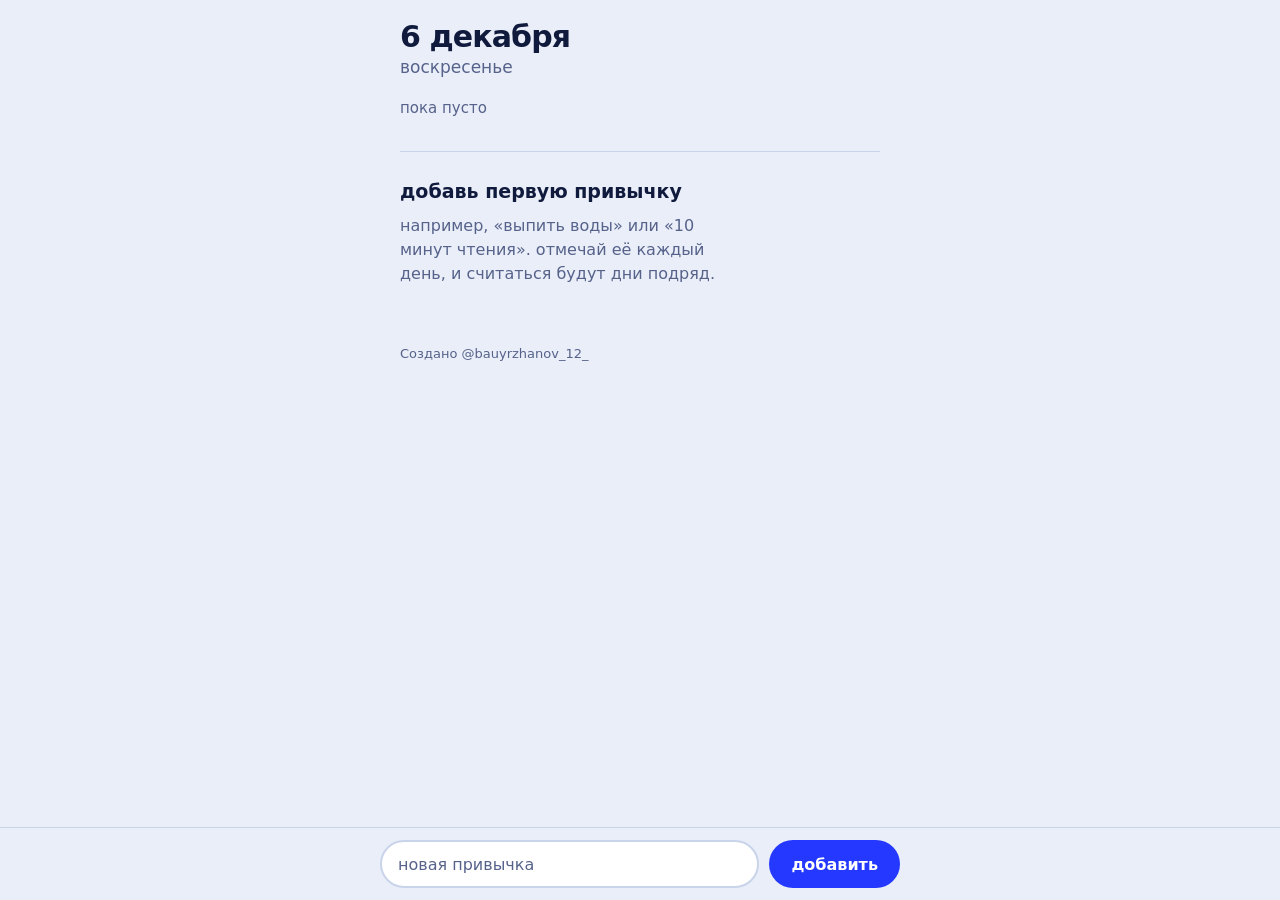
==== habits/index.html @ c510c6d0 "главная страница-хаб, привычки переехали в habits/, новые шрифты (unbounded, onest, literata) Co-Aut" ====
<!doctype html>
<html lang="ru">
<head>
  <meta charset="utf-8">
  <meta name="viewport" content="width=device-width, initial-scale=1, viewport-fit=cover">
  <title>Привычки</title>

  <!-- pwa: манифест и цвет строки состояния -->
  <link rel="manifest" href="manifest.json">
  <meta name="theme-color" content="#e9eef8">

  <!-- pwa для ios (safari) -->
  <meta name="apple-mobile-web-app-capable" content="yes">
  <meta name="mobile-web-app-capable" content="yes">
  <meta name="apple-mobile-web-app-status-bar-style" content="default">
  <meta name="apple-mobile-web-app-title" content="Привычки">
  <link rel="apple-touch-icon" href="icons/apple-touch-icon.png">

  <style>
    @font-face { font-family: "Unbounded"; font-weight: 200 900; font-display: swap; src: url("../fonts/unbounded-cyrillic.woff2") format("woff2"); unicode-range: U+0301,U+0400-045F,U+0490-0491,U+04B0-04B1,U+2116; }
    @font-face { font-family: "Unbounded"; font-weight: 200 900; font-display: swap; src: url("../fonts/unbounded-latin.woff2") format("woff2"); unicode-range: U+0000-00FF,U+0131,U+0152-0153,U+02BB-02BC,U+02C6,U+02DA,U+02DC,U+2000-206F,U+20AC,U+2122,U+2212; }
    @font-face { font-family: "Onest"; font-weight: 100 900; font-display: swap; src: url("../fonts/onest-cyrillic.woff2") format("woff2"); unicode-range: U+0301,U+0400-045F,U+0490-0491,U+04B0-04B1,U+2116; }
    @font-face { font-family: "Onest"; font-weight: 100 900; font-display: swap; src: url("../fonts/onest-latin.woff2") format("woff2"); unicode-range: U+0000-00FF,U+0131,U+0152-0153,U+02BB-02BC,U+02C6,U+02DA,U+02DC,U+2000-206F,U+20AC,U+2122,U+2212; }

    :root {
      --bg: #e9eef8;
      --ink: #101a3d;
      --muted: #56628a;
      --line: #c9d3ea;
      --stamp: #2438ff;
      --sun: #ffc933;
      --font: "Onest", system-ui, sans-serif;
      --display: "Unbounded", "Onest", system-ui, sans-serif;
    }

    * { box-sizing: border-box; -webkit-tap-highlight-color: transparent; }

    html, body { margin: 0; background: var(--bg); color: var(--ink); font-family: var(--font); }
    body { min-height: 100dvh; -webkit-text-size-adjust: 100%; }

    button, input { font: inherit; color: inherit; }
    button { cursor: pointer; }

    :focus-visible { outline: 3px solid var(--stamp); outline-offset: 3px; }

    .app {
      max-width: 520px;
      margin: 0 auto;
      padding: calc(env(safe-area-inset-top) + 20px) 20px calc(env(safe-area-inset-bottom) + 112px);
    }

    /* шапка */
    .top { display: flex; align-items: flex-start; justify-content: space-between; gap: 16px; }
    .date { margin: 0; font-family: var(--display); font-size: 30px; line-height: 1.1; font-weight: 700; letter-spacing: -0.03em; }
    .weekday { margin: 4px 0 0; font-size: 17px; color: var(--muted); }
    .edit {
      min-height: 44px; padding: 0 4px; background: none; border: 0;
      font-size: 17px; font-weight: 600; color: var(--stamp);
    }
    .edit[hidden] { display: none; }

    /* прогресс: по сегменту на каждую привычку */
    .progress { margin: 22px 0 8px; font-size: 15px; color: var(--muted); }
    .bar { display: flex; gap: 4px; height: 8px; }
    .seg { flex: 1; border-radius: 4px; background: var(--line); }
    .seg.on { background: var(--stamp); }

    /* привычки: строки, разделённые линиями */
    .list { list-style: none; margin: 18px 0 0; padding: 0; }
    .habit { padding: 22px 0 20px; border-top: 1px solid var(--line); }

    .habit-head { display: flex; align-items: flex-end; justify-content: space-between; gap: 16px; }
    .habit-name { margin: 0; font-family: var(--display); font-size: 17px; line-height: 1.2; font-weight: 700; overflow-wrap: anywhere; }

    .streak { margin: 0; flex: none; text-align: right; line-height: 1; }
    .streak-n { display: block; font-family: var(--display); font-size: 28px; font-weight: 700; letter-spacing: -0.02em; color: var(--stamp); }
    .streak-l { display: block; margin-top: 4px; font-size: 12px; color: var(--muted); }
    .streak.zero .streak-n { color: var(--line); }

    /* неделя */
    .week { display: grid; grid-template-columns: repeat(7, 1fr); gap: 6px; margin-top: 18px; }
    .cell { display: flex; flex-direction: column; align-items: center; gap: 6px; min-width: 0; }

    .dot {
      width: 100%; max-width: 48px; aspect-ratio: 1; padding: 0; border-radius: 50%;
      background: transparent; border: 2px solid var(--line);
      display: grid; place-items: center; position: relative;
    }
    .dot.today { border: 3px solid var(--sun); }
    .dot.on { background: var(--stamp); border-color: var(--stamp); }
    .dot.on::after {
      content: ""; width: 34%; height: 18%;
      border-left: 3px solid #fff; border-bottom: 3px solid #fff;
      transform: translateY(-12%) rotate(-45deg);
    }
    .dot.on.today { box-shadow: 0 0 0 3px var(--sun); border-color: var(--stamp); }
    .dot.stamped { animation: stamp .28s ease-out; }
    @keyframes stamp { 0% { transform: scale(.7); } 60% { transform: scale(1.12); } 100% { transform: scale(1); } }

    .dl { font-size: 12px; color: var(--muted); }
    .dl.today { color: var(--ink); font-weight: 700; font-size: 11px; white-space: nowrap; }

    /* удаление */
    .del {
      display: none; margin-top: 14px; min-height: 44px; padding: 0 16px;
      background: none; border: 2px solid var(--ink); border-radius: 22px; font-weight: 600;
    }
    body.editing .del { display: inline-block; }

    /* пусто */
    .empty { padding: 28px 0; border-top: 1px solid var(--line); }
    .empty-title { margin: 0; font-family: var(--display); font-size: 19px; line-height: 1.25; font-weight: 600; }
    .empty-hint { margin: 10px 0 0; max-width: 34ch; font-size: 16px; line-height: 1.5; color: var(--muted); }

    .foot { margin: 32px 0 0; font-size: 13px; color: var(--muted); }

    /* форма добавления, прижата к низу */
    .add {
      position: fixed; left: 0; right: 0; bottom: 0;
      padding: 12px 20px calc(env(safe-area-inset-bottom) + 12px);
      background: var(--bg); border-top: 1px solid var(--line);
    }
    .add-inner { max-width: 520px; margin: 0 auto; display: flex; gap: 10px; }
    .input {
      flex: 1; min-width: 0; min-height: 48px; padding: 0 16px;
      font-size: 16px; /* меньше 16px, и safari увеличивает страницу при фокусе */
      background: #fff; border: 2px solid var(--line); border-radius: 24px;
    }
    .input::placeholder { color: var(--muted); }
    .input:focus { border-color: var(--stamp); outline: none; }
    .submit {
      min-height: 48px; padding: 0 22px; border: 0; border-radius: 24px;
      background: var(--stamp); color: #fff; font-weight: 700; font-size: 16px;
    }

    @media (prefers-reduced-motion: reduce) { .dot.stamped { animation: none; } }
  </style>
</head>
<body>
  <div class="app">
    <header class="top">
      <div>
        <h1 class="date" id="date"></h1>
        <p class="weekday" id="weekday"></p>
      </div>
      <button class="edit" id="edit" type="button" hidden>изменить</button>
    </header>

    <p class="progress" id="progress"></p>
    <div class="bar" id="bar" aria-hidden="true"></div>

    <ul class="list" id="list"></ul>

    <p class="foot">Создано @bauyrzhanov_12_</p>
  </div>

  <form class="add" id="form" autocomplete="off">
    <div class="add-inner">
      <input class="input" id="input" type="text" maxlength="60" placeholder="новая привычка" enterkeyhint="done" aria-label="название новой привычки">
      <button class="submit" type="submit">добавить</button>
    </div>
  </form>

  <script src="app.js"></script>
  <script>
    if ('serviceWorker' in navigator) {
      window.addEventListener('load', () => {
        navigator.serviceWorker.register('sw.js').catch(console.error);
      });
    }
  </script>
</body>
</html>
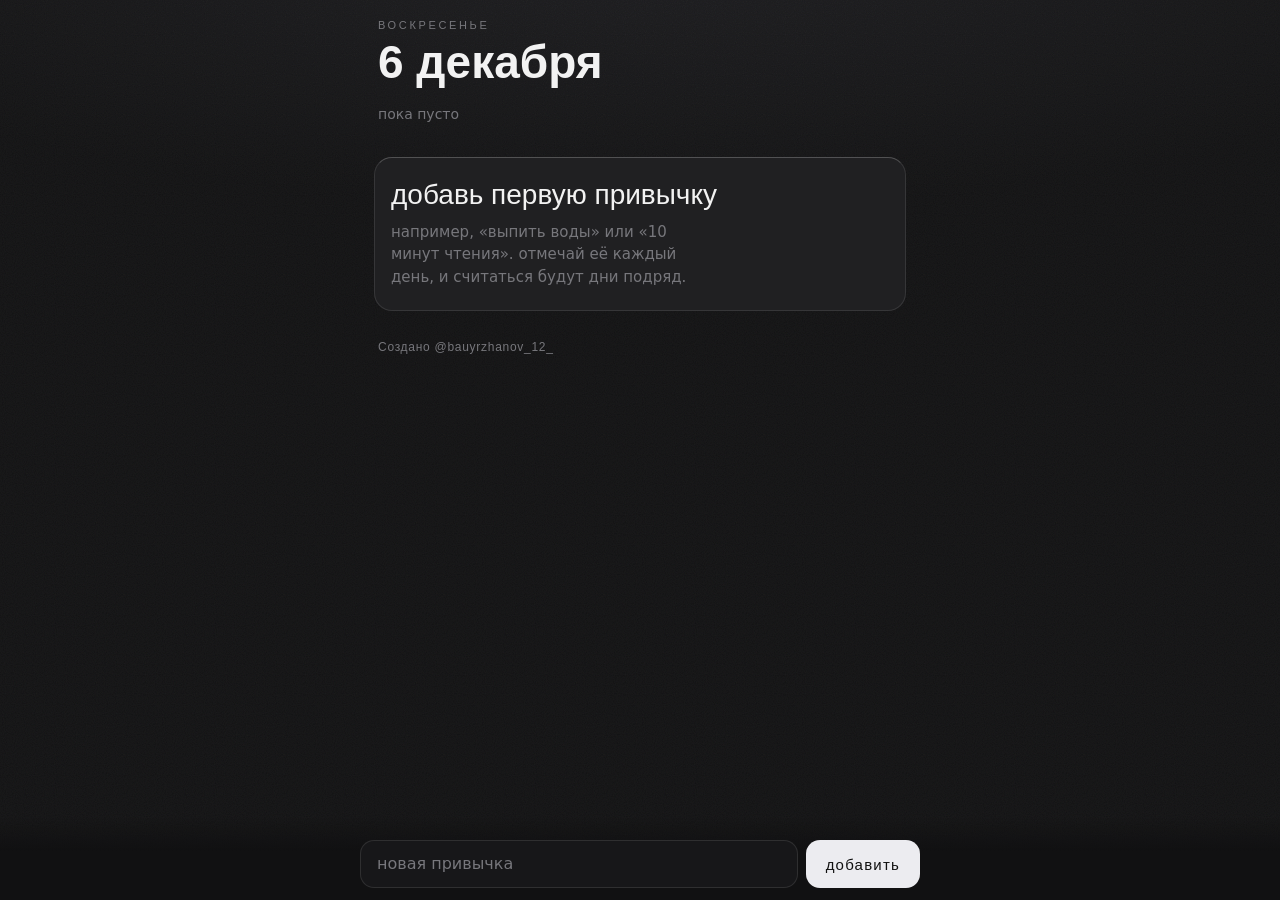
==== commit 2dd308ab: "единый тёмный графитовый стиль: общая тема для главной, привычек и заметок Co-Authored-By: Claude So" ====
--- a/habits/index.html
+++ b/habits/index.html
@@ -7,7 +7,7 @@
 
   <!-- pwa: манифест и цвет строки состояния -->
   <link rel="manifest" href="manifest.json">
-  <meta name="theme-color" content="#e9eef8">
+  <meta name="theme-color" content="#111112">
 
   <!-- pwa для ios (safari) -->
   <meta name="apple-mobile-web-app-capable" content="yes">
@@ -16,127 +16,64 @@
   <meta name="apple-mobile-web-app-title" content="Привычки">
   <link rel="apple-touch-icon" href="icons/apple-touch-icon.png">
 
+  <link rel="stylesheet" href="../theme.css">
   <style>
-    @font-face { font-family: "Unbounded"; font-weight: 200 900; font-display: swap; src: url("../fonts/unbounded-cyrillic.woff2") format("woff2"); unicode-range: U+0301,U+0400-045F,U+0490-0491,U+04B0-04B1,U+2116; }
-    @font-face { font-family: "Unbounded"; font-weight: 200 900; font-display: swap; src: url("../fonts/unbounded-latin.woff2") format("woff2"); unicode-range: U+0000-00FF,U+0131,U+0152-0153,U+02BB-02BC,U+02C6,U+02DA,U+02DC,U+2000-206F,U+20AC,U+2122,U+2212; }
-    @font-face { font-family: "Onest"; font-weight: 100 900; font-display: swap; src: url("../fonts/onest-cyrillic.woff2") format("woff2"); unicode-range: U+0301,U+0400-045F,U+0490-0491,U+04B0-04B1,U+2116; }
-    @font-face { font-family: "Onest"; font-weight: 100 900; font-display: swap; src: url("../fonts/onest-latin.woff2") format("woff2"); unicode-range: U+0000-00FF,U+0131,U+0152-0153,U+02BB-02BC,U+02C6,U+02DA,U+02DC,U+2000-206F,U+20AC,U+2122,U+2212; }
-
-    :root {
-      --bg: #e9eef8;
-      --ink: #101a3d;
-      --muted: #56628a;
-      --line: #c9d3ea;
-      --stamp: #2438ff;
-      --sun: #ffc933;
-      --font: "Onest", system-ui, sans-serif;
-      --display: "Unbounded", "Onest", system-ui, sans-serif;
-    }
-
-    * { box-sizing: border-box; -webkit-tap-highlight-color: transparent; }
-
-    html, body { margin: 0; background: var(--bg); color: var(--ink); font-family: var(--font); }
-    body { min-height: 100dvh; -webkit-text-size-adjust: 100%; }
-
-    button, input { font: inherit; color: inherit; }
-    button { cursor: pointer; }
-
-    :focus-visible { outline: 3px solid var(--stamp); outline-offset: 3px; }
-
-    .app {
-      max-width: 520px;
-      margin: 0 auto;
-      padding: calc(env(safe-area-inset-top) + 20px) 20px calc(env(safe-area-inset-bottom) + 112px);
-    }
-
-    /* шапка */
-    .top { display: flex; align-items: flex-start; justify-content: space-between; gap: 16px; }
-    .date { margin: 0; font-family: var(--display); font-size: 30px; line-height: 1.1; font-weight: 700; letter-spacing: -0.03em; }
-    .weekday { margin: 4px 0 0; font-size: 17px; color: var(--muted); }
-    .edit {
-      min-height: 44px; padding: 0 4px; background: none; border: 0;
-      font-size: 17px; font-weight: 600; color: var(--stamp);
-    }
-    .edit[hidden] { display: none; }
-
-    /* прогресс: по сегменту на каждую привычку */
-    .progress { margin: 22px 0 8px; font-size: 15px; color: var(--muted); }
-    .bar { display: flex; gap: 4px; height: 8px; }
-    .seg { flex: 1; border-radius: 4px; background: var(--line); }
-    .seg.on { background: var(--stamp); }
-
-    /* привычки: строки, разделённые линиями */
-    .list { list-style: none; margin: 18px 0 0; padding: 0; }
-    .habit { padding: 22px 0 20px; border-top: 1px solid var(--line); }
-
+    .app { position: relative; z-index: 1; max-width: 560px; margin: 0 auto;
+      padding: calc(env(safe-area-inset-top) + 18px) 14px calc(env(safe-area-inset-bottom) + 120px); }
+    .top { display: flex; align-items: flex-end; justify-content: space-between; gap: 12px; padding: 0 4px 18px; }
+    .date { margin: 6px 0 0; font-family: var(--display); font-size: 46px; font-weight: 600; line-height: 1.04; }
+    .weekday { margin: 0; font-family: var(--label); font-size: 11px; letter-spacing: .24em; text-transform: uppercase; color: var(--mute); }
+    .top > div { display: flex; flex-direction: column-reverse; }
+    .edit { min-height: 44px; padding: 0 14px; background: var(--card); border: 1px solid var(--line); border-top-color: var(--line-top);
+      border-radius: 14px; font-family: var(--label); font-size: 13px; letter-spacing: .08em; color: var(--silver); }
+    .progress { margin: 0 4px 10px; font-size: 14px; color: var(--mute); }
+    .bar { display: flex; gap: 4px; height: 4px; margin: 0 4px; }
+    .seg { flex: 1; border-radius: 2px; background: rgba(255, 255, 255, .08); transition: background .6s var(--ease); }
+    .seg.on { background: linear-gradient(90deg, #8f8f96, #f2f2f2); }
+    .list { list-style: none; margin: 18px 0 0; padding: 0; display: grid; gap: 8px; }
+    .habit { position: relative; overflow: hidden; padding: 18px 16px 16px;
+      background: linear-gradient(180deg, rgba(255, 255, 255, .045), rgba(255, 255, 255, 0) 55%), var(--card);
+      border: 1px solid var(--line); border-top-color: var(--line-top); border-radius: 18px; }
+    .habit::before { content: ""; position: absolute; inset: 0; pointer-events: none;
+      background-image: radial-gradient(rgba(255, 255, 255, .13) 1px, transparent 1.3px); background-size: 9px 9px;
+      -webkit-mask-image: radial-gradient(120% 110% at 100% 0%, #000 0%, transparent 60%); mask-image: radial-gradient(120% 110% at 100% 0%, #000 0%, transparent 60%); }
+    .habit > * { position: relative; }
     .habit-head { display: flex; align-items: flex-end; justify-content: space-between; gap: 16px; }
-    .habit-name { margin: 0; font-family: var(--display); font-size: 17px; line-height: 1.2; font-weight: 700; overflow-wrap: anywhere; }
-
+    .habit-name { margin: 0; font-family: var(--display); font-size: 24px; line-height: 1.15; font-weight: 500; overflow-wrap: anywhere; }
     .streak { margin: 0; flex: none; text-align: right; line-height: 1; }
-    .streak-n { display: block; font-family: var(--display); font-size: 28px; font-weight: 700; letter-spacing: -0.02em; color: var(--stamp); }
-    .streak-l { display: block; margin-top: 4px; font-size: 12px; color: var(--muted); }
-    .streak.zero .streak-n { color: var(--line); }
-
-    /* неделя */
+    .streak-n { display: block; font-family: var(--figure); font-size: 44px; font-weight: 600; letter-spacing: -.02em; color: var(--ink); }
+    .streak-l { display: block; margin-top: 4px; font-family: var(--label); font-size: 11px; letter-spacing: .12em; text-transform: uppercase; color: var(--mute); }
+    .streak.zero .streak-n { color: #3a3a3e; }
     .week { display: grid; grid-template-columns: repeat(7, 1fr); gap: 6px; margin-top: 18px; }
     .cell { display: flex; flex-direction: column; align-items: center; gap: 6px; min-width: 0; }
-
-    .dot {
-      width: 100%; max-width: 48px; aspect-ratio: 1; padding: 0; border-radius: 50%;
-      background: transparent; border: 2px solid var(--line);
-      display: grid; place-items: center; position: relative;
-    }
-    .dot.today { border: 3px solid var(--sun); }
-    .dot.on { background: var(--stamp); border-color: var(--stamp); }
-    .dot.on::after {
-      content: ""; width: 34%; height: 18%;
-      border-left: 3px solid #fff; border-bottom: 3px solid #fff;
-      transform: translateY(-12%) rotate(-45deg);
-    }
-    .dot.on.today { box-shadow: 0 0 0 3px var(--sun); border-color: var(--stamp); }
-    .dot.stamped { animation: stamp .28s ease-out; }
-    @keyframes stamp { 0% { transform: scale(.7); } 60% { transform: scale(1.12); } 100% { transform: scale(1); } }
-
-    .dl { font-size: 12px; color: var(--muted); }
-    .dl.today { color: var(--ink); font-weight: 700; font-size: 11px; white-space: nowrap; }
-
-    /* удаление */
-    .del {
-      display: none; margin-top: 14px; min-height: 44px; padding: 0 16px;
-      background: none; border: 2px solid var(--ink); border-radius: 22px; font-weight: 600;
-    }
+    .dot { width: 100%; max-width: 46px; aspect-ratio: 1; padding: 0; border-radius: 14px; background: var(--bg2);
+      border: 1px solid var(--line); display: grid; place-items: center; position: relative; transition: background .35s, border-color .35s; }
+    .dot.today { border-color: rgba(255, 255, 255, .55); }
+    .dot.on { background: var(--paper); border-color: var(--paper); }
+    .dot.on::after { content: ""; width: 34%; height: 18%; border-left: 2.5px solid #111; border-bottom: 2.5px solid #111; transform: translateY(-12%) rotate(-45deg); }
+    .dot.stamped { animation: stamp .4s var(--ease); }
+    @keyframes stamp { 0% { transform: scale(.85); } 60% { transform: scale(1.06); } 100% { transform: scale(1); } }
+    .dl { font-family: var(--label); font-size: 11px; letter-spacing: .08em; text-transform: uppercase; color: var(--mute); }
+    .dl.today { color: var(--ink); white-space: nowrap; }
+    .del { display: none; margin-top: 14px; min-height: 40px; padding: 0 16px; background: none; border: 1px solid var(--line); border-radius: 12px;
+      font-family: var(--label); font-size: 13px; letter-spacing: .08em; color: var(--silver); }
     body.editing .del { display: inline-block; }
-
-    /* пусто */
-    .empty { padding: 28px 0; border-top: 1px solid var(--line); }
-    .empty-title { margin: 0; font-family: var(--display); font-size: 19px; line-height: 1.25; font-weight: 600; }
-    .empty-hint { margin: 10px 0 0; max-width: 34ch; font-size: 16px; line-height: 1.5; color: var(--muted); }
-
-    .foot { margin: 32px 0 0; font-size: 13px; color: var(--muted); }
-
-    /* форма добавления, прижата к низу */
-    .add {
-      position: fixed; left: 0; right: 0; bottom: 0;
-      padding: 12px 20px calc(env(safe-area-inset-bottom) + 12px);
-      background: var(--bg); border-top: 1px solid var(--line);
-    }
-    .add-inner { max-width: 520px; margin: 0 auto; display: flex; gap: 10px; }
-    .input {
-      flex: 1; min-width: 0; min-height: 48px; padding: 0 16px;
-      font-size: 16px; /* меньше 16px, и safari увеличивает страницу при фокусе */
-      background: #fff; border: 2px solid var(--line); border-radius: 24px;
-    }
-    .input::placeholder { color: var(--muted); }
-    .input:focus { border-color: var(--stamp); outline: none; }
-    .submit {
-      min-height: 48px; padding: 0 22px; border: 0; border-radius: 24px;
-      background: var(--stamp); color: #fff; font-weight: 700; font-size: 16px;
-    }
-
-    @media (prefers-reduced-motion: reduce) { .dot.stamped { animation: none; } }
+    .empty { padding: 22px 16px; background: var(--card); border: 1px solid var(--line); border-top-color: var(--line-top); border-radius: 18px; }
+    .empty-title { margin: 0; font-family: var(--display); font-size: 28px; font-weight: 500; line-height: 1.1; }
+    .empty-hint { margin: 10px 0 0; max-width: 34ch; font-size: 15px; line-height: 1.5; color: var(--mute); }
+    .add { position: fixed; z-index: 2; left: 0; right: 0; bottom: 0; padding: 22px 14px calc(env(safe-area-inset-bottom) + 12px);
+      background: linear-gradient(to bottom, rgba(17, 17, 18, 0), var(--bg) 40%); }
+    .add-inner { max-width: 560px; margin: 0 auto; display: flex; gap: 8px; }
+    .input { flex: 1; min-width: 0; min-height: 48px; padding: 0 16px; font-size: 16px; font-weight: 400;
+      background: var(--bg2); border: 1px solid var(--line); border-radius: 14px; }
+    .input::placeholder { color: var(--mute); }
+    .input:focus { outline: none; border-color: rgba(255, 255, 255, .5); }
+    .submit { min-height: 48px; padding: 0 20px; border: 0; border-radius: 14px; background: var(--paper); color: #111;
+      font-family: var(--label); font-size: 15px; letter-spacing: .08em; }
   </style>
 </head>
 <body>
+  <div class="grain"></div>
   <div class="app">
     <header class="top">
       <div>
--- a/theme.css
+++ b/theme.css
@@ -0,0 +1,67 @@
+/* общая тема: глубокий графит, моноплитки, узкие шрифты, акцент только белый и серебристый.
+   подключается на главной, в привычках и заметках. ddx planner использует тот же набор. */
+
+/* четыре шрифта, у каждого своя роль:
+   Oswald: крупные заголовки, Inter Tight: основной текст, Fira Sans Extra Condensed: цифры,
+   Roboto Condensed: подписи разделов, кнопки и панель */
+@font-face { font-family: "Oswald"; font-weight: 200 700; font-style: normal; font-display: swap;
+  src: url(fonts/oswald-cyrillic.woff2) format("woff2"); unicode-range: U+0301, U+0400-045F, U+0490-0491, U+04B0-04B1, U+2116; }
+@font-face { font-family: "Oswald"; font-weight: 200 700; font-style: normal; font-display: swap;
+  src: url(fonts/oswald-latin.woff2) format("woff2"); unicode-range: U+0000-00FF, U+0131, U+0152-0153, U+02BB-02BC, U+02C6, U+02DA, U+02DC, U+2000-206F, U+20AC, U+2122, U+2191, U+2193, U+2212, U+2215, U+FEFF, U+FFFD; }
+@font-face { font-family: "Inter Tight"; font-weight: 100 900; font-style: normal; font-display: swap;
+  src: url(fonts/intertight-cyrillic.woff2) format("woff2"); unicode-range: U+0301, U+0400-045F, U+0490-0491, U+04B0-04B1, U+2116; }
+@font-face { font-family: "Inter Tight"; font-weight: 100 900; font-style: normal; font-display: swap;
+  src: url(fonts/intertight-latin.woff2) format("woff2"); unicode-range: U+0000-00FF, U+0131, U+0152-0153, U+02BB-02BC, U+02C6, U+02DA, U+02DC, U+2000-206F, U+20AC, U+2122, U+2191, U+2193, U+2212, U+2215, U+FEFF, U+FFFD; }
+@font-face { font-family: "Fira Sans Extra Condensed"; font-weight: 600; font-style: normal; font-display: swap;
+  src: url(fonts/fira-600-cyrillic.woff2) format("woff2"); unicode-range: U+0301, U+0400-045F, U+0490-0491, U+04B0-04B1, U+2116; }
+@font-face { font-family: "Fira Sans Extra Condensed"; font-weight: 600; font-style: normal; font-display: swap;
+  src: url(fonts/fira-600-latin.woff2) format("woff2"); unicode-range: U+0000-00FF, U+0131, U+0152-0153, U+02BB-02BC, U+02C6, U+02DA, U+02DC, U+2000-206F, U+20AC, U+2122, U+2191, U+2193, U+2212, U+2215, U+FEFF, U+FFFD; }
+@font-face { font-family: "Roboto Condensed"; font-weight: 400; font-style: normal; font-display: swap;
+  src: url(fonts/rc-400-cyrillic.woff2) format("woff2"); unicode-range: U+0301, U+0400-045F, U+0490-0491, U+04B0-04B1, U+2116; }
+@font-face { font-family: "Roboto Condensed"; font-weight: 400; font-style: normal; font-display: swap;
+  src: url(fonts/rc-400-latin.woff2) format("woff2"); unicode-range: U+0000-00FF, U+0131, U+0152-0153, U+02BB-02BC, U+02C6, U+02DA, U+02DC, U+2000-206F, U+20AC, U+2122, U+2191, U+2193, U+2212, U+2215, U+FEFF, U+FFFD; }
+
+:root {
+  --bg: #111112; --bg2: #171719; --card: #202022; --card2: #252527;
+  --ink: #f2f2f2; --mute: #77777c;
+  --line: rgba(255, 255, 255, .10); --line-top: rgba(255, 255, 255, .22);
+  --silver: #d4d4d9; --paper: #ececf0;
+  --display: "Oswald", "DIN Condensed", "Arial Narrow", sans-serif;
+  --body: "Inter Tight", "Helvetica Neue", system-ui, sans-serif;
+  --figure: "Fira Sans Extra Condensed", "Roboto Condensed", "Arial Narrow", sans-serif;
+  --label: "Roboto Condensed", "DIN Condensed", "Arial Narrow", sans-serif;
+  --ease: cubic-bezier(.2, .7, .2, 1);
+}
+* { box-sizing: border-box; -webkit-tap-highlight-color: transparent; }
+[hidden] { display: none !important; }
+html, body { margin: 0; background: var(--bg); color: var(--ink); font-family: var(--body); font-weight: 300; }
+body {
+  min-height: 100dvh; font-size: 17px; line-height: 1.4; -webkit-text-size-adjust: 100%;
+  background: radial-gradient(120% 50% at 50% -8%, #1d1d20 0%, rgba(17, 17, 18, 0) 62%), var(--bg);
+  background-attachment: fixed;
+}
+.grain {
+  position: fixed; inset: 0; z-index: 0; pointer-events: none; opacity: .06; mix-blend-mode: screen;
+  background-image: url("data:image/svg+xml;utf8,%3Csvg xmlns='http://www.w3.org/2000/svg' width='160' height='160'%3E%3Cfilter id='n'%3E%3CfeTurbulence type='fractalNoise' baseFrequency='.9' numOctaves='2' stitchTiles='stitch'/%3E%3C/filter%3E%3Crect width='100%25' height='100%25' filter='url(%23n)'/%3E%3C/svg%3E");
+}
+button, input, textarea, select { font: inherit; color: inherit; }
+button { cursor: pointer; }
+:focus-visible { outline: 2px solid var(--silver); outline-offset: 3px; }
+.shell { position: relative; z-index: 1; max-width: 560px; margin: 0 auto; }
+.kicker { margin: 0; font-family: var(--label); font-size: 11px; letter-spacing: .24em; text-transform: uppercase; color: var(--mute); }
+h1.big { margin: 6px 0 0; font-family: var(--display); font-size: 46px; font-weight: 600; line-height: 1.04; }
+.card {
+  position: relative; overflow: hidden; padding: 16px;
+  background: linear-gradient(180deg, rgba(255, 255, 255, .045), rgba(255, 255, 255, 0) 55%), var(--card);
+  border: 1px solid var(--line); border-top-color: var(--line-top); border-radius: 18px;
+  transition: transform .3s var(--ease), border-color .3s;
+}
+.card > * { position: relative; }
+.card.dots::before {
+  content: ""; position: absolute; inset: 0; pointer-events: none;
+  background-image: radial-gradient(rgba(255, 255, 255, .13) 1px, transparent 1.3px); background-size: 9px 9px;
+  -webkit-mask-image: radial-gradient(120% 110% at 100% 0%, #000 0%, transparent 68%);
+  mask-image: radial-gradient(120% 110% at 100% 0%, #000 0%, transparent 68%);
+}
+.foot { margin: 28px 4px 0; font-family: var(--label); font-size: 12px; letter-spacing: .06em; color: var(--mute); }
+@media (prefers-reduced-motion: reduce) { * { transition: none !important; animation: none !important; } }
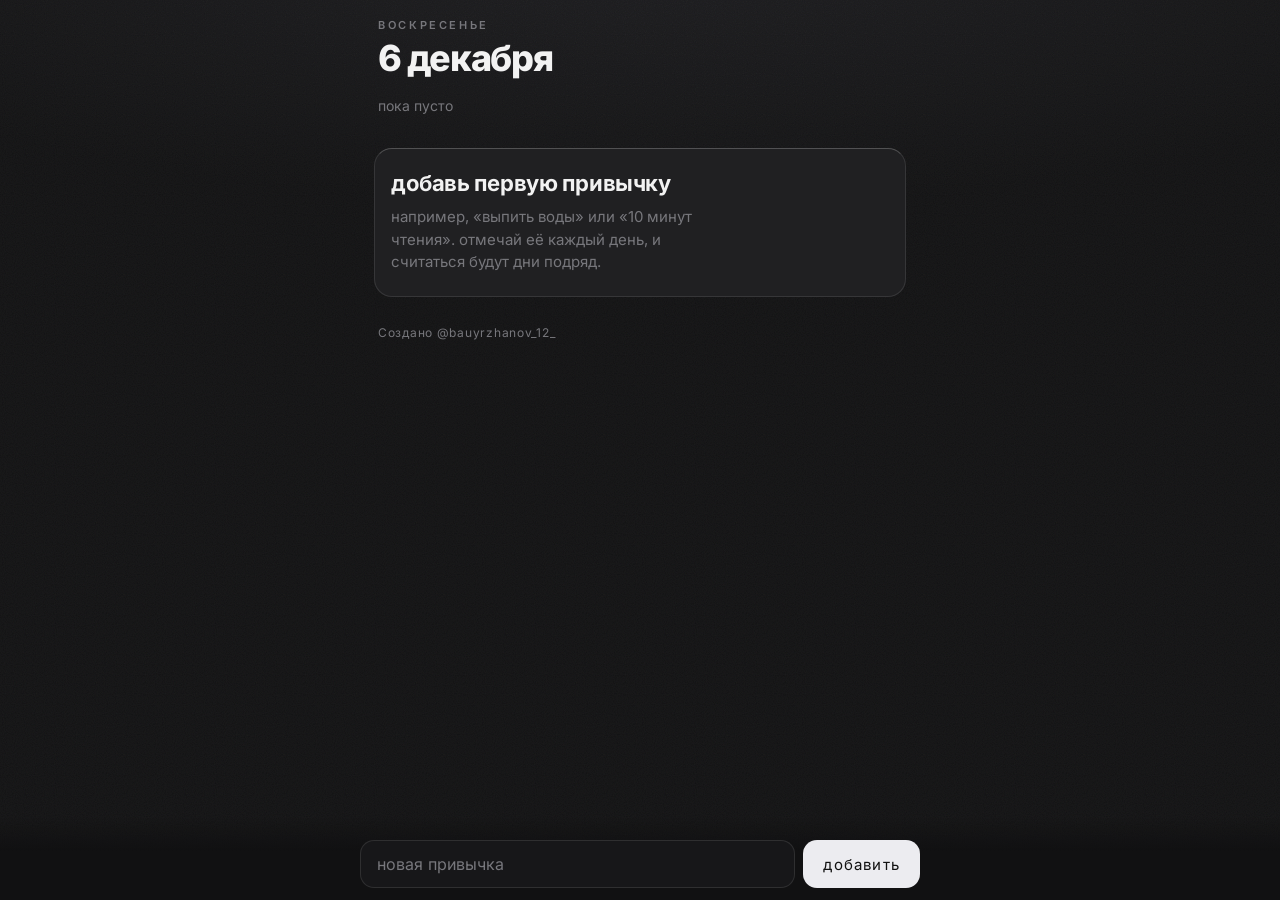
==== commit 6079d194: "шрифт как на референсе: Inter везде, жирные заголовки и цифры Co-Authored-By: Claude Sonnet 5.5 <nor" ====
--- a/habits/index.html
+++ b/habits/index.html
@@ -21,8 +21,8 @@
     .app { position: relative; z-index: 1; max-width: 560px; margin: 0 auto;
       padding: calc(env(safe-area-inset-top) + 18px) 14px calc(env(safe-area-inset-bottom) + 120px); }
     .top { display: flex; align-items: flex-end; justify-content: space-between; gap: 12px; padding: 0 4px 18px; }
-    .date { margin: 6px 0 0; font-family: var(--display); font-size: 46px; font-weight: 600; line-height: 1.04; }
-    .weekday { margin: 0; font-family: var(--label); font-size: 11px; letter-spacing: .24em; text-transform: uppercase; color: var(--mute); }
+    .date { margin: 6px 0 0; font-family: var(--display); font-size: 36px; font-weight: 800; letter-spacing: -.035em; line-height: 1.08; }
+    .weekday { margin: 0; font-weight: 600; font-family: var(--label); font-size: 11px; letter-spacing: .24em; text-transform: uppercase; color: var(--mute); }
     .top > div { display: flex; flex-direction: column-reverse; }
     .edit { min-height: 44px; padding: 0 14px; background: var(--card); border: 1px solid var(--line); border-top-color: var(--line-top);
       border-radius: 14px; font-family: var(--label); font-size: 13px; letter-spacing: .08em; color: var(--silver); }
@@ -39,9 +39,9 @@
       -webkit-mask-image: radial-gradient(120% 110% at 100% 0%, #000 0%, transparent 60%); mask-image: radial-gradient(120% 110% at 100% 0%, #000 0%, transparent 60%); }
     .habit > * { position: relative; }
     .habit-head { display: flex; align-items: flex-end; justify-content: space-between; gap: 16px; }
-    .habit-name { margin: 0; font-family: var(--display); font-size: 24px; line-height: 1.15; font-weight: 500; overflow-wrap: anywhere; }
+    .habit-name { margin: 0; font-family: var(--display); font-size: 20px; line-height: 1.2; font-weight: 700; letter-spacing: -.02em; overflow-wrap: anywhere; }
     .streak { margin: 0; flex: none; text-align: right; line-height: 1; }
-    .streak-n { display: block; font-family: var(--figure); font-size: 44px; font-weight: 600; letter-spacing: -.02em; color: var(--ink); }
+    .streak-n { display: block; font-family: var(--figure); font-size: 38px; font-weight: 800; letter-spacing: -.04em; color: var(--ink); }
     .streak-l { display: block; margin-top: 4px; font-family: var(--label); font-size: 11px; letter-spacing: .12em; text-transform: uppercase; color: var(--mute); }
     .streak.zero .streak-n { color: #3a3a3e; }
     .week { display: grid; grid-template-columns: repeat(7, 1fr); gap: 6px; margin-top: 18px; }
@@ -59,7 +59,7 @@
       font-family: var(--label); font-size: 13px; letter-spacing: .08em; color: var(--silver); }
     body.editing .del { display: inline-block; }
     .empty { padding: 22px 16px; background: var(--card); border: 1px solid var(--line); border-top-color: var(--line-top); border-radius: 18px; }
-    .empty-title { margin: 0; font-family: var(--display); font-size: 28px; font-weight: 500; line-height: 1.1; }
+    .empty-title { margin: 0; font-family: var(--display); font-size: 22px; font-weight: 700; letter-spacing: -.02em; line-height: 1.15; }
     .empty-hint { margin: 10px 0 0; max-width: 34ch; font-size: 15px; line-height: 1.5; color: var(--mute); }
     .add { position: fixed; z-index: 2; left: 0; right: 0; bottom: 0; padding: 22px 14px calc(env(safe-area-inset-bottom) + 12px);
       background: linear-gradient(to bottom, rgba(17, 17, 18, 0), var(--bg) 40%); }
--- a/theme.css
+++ b/theme.css
@@ -4,37 +4,23 @@
 /* четыре шрифта, у каждого своя роль:
    Oswald: крупные заголовки, Inter Tight: основной текст, Fira Sans Extra Condensed: цифры,
    Roboto Condensed: подписи разделов, кнопки и панель */
-@font-face { font-family: "Oswald"; font-weight: 200 700; font-style: normal; font-display: swap;
-  src: url(fonts/oswald-cyrillic.woff2) format("woff2"); unicode-range: U+0301, U+0400-045F, U+0490-0491, U+04B0-04B1, U+2116; }
-@font-face { font-family: "Oswald"; font-weight: 200 700; font-style: normal; font-display: swap;
-  src: url(fonts/oswald-latin.woff2) format("woff2"); unicode-range: U+0000-00FF, U+0131, U+0152-0153, U+02BB-02BC, U+02C6, U+02DA, U+02DC, U+2000-206F, U+20AC, U+2122, U+2191, U+2193, U+2212, U+2215, U+FEFF, U+FFFD; }
-@font-face { font-family: "Inter Tight"; font-weight: 100 900; font-style: normal; font-display: swap;
-  src: url(fonts/intertight-cyrillic.woff2) format("woff2"); unicode-range: U+0301, U+0400-045F, U+0490-0491, U+04B0-04B1, U+2116; }
-@font-face { font-family: "Inter Tight"; font-weight: 100 900; font-style: normal; font-display: swap;
-  src: url(fonts/intertight-latin.woff2) format("woff2"); unicode-range: U+0000-00FF, U+0131, U+0152-0153, U+02BB-02BC, U+02C6, U+02DA, U+02DC, U+2000-206F, U+20AC, U+2122, U+2191, U+2193, U+2212, U+2215, U+FEFF, U+FFFD; }
-@font-face { font-family: "Fira Sans Extra Condensed"; font-weight: 600; font-style: normal; font-display: swap;
-  src: url(fonts/fira-600-cyrillic.woff2) format("woff2"); unicode-range: U+0301, U+0400-045F, U+0490-0491, U+04B0-04B1, U+2116; }
-@font-face { font-family: "Fira Sans Extra Condensed"; font-weight: 600; font-style: normal; font-display: swap;
-  src: url(fonts/fira-600-latin.woff2) format("woff2"); unicode-range: U+0000-00FF, U+0131, U+0152-0153, U+02BB-02BC, U+02C6, U+02DA, U+02DC, U+2000-206F, U+20AC, U+2122, U+2191, U+2193, U+2212, U+2215, U+FEFF, U+FFFD; }
-@font-face { font-family: "Roboto Condensed"; font-weight: 400; font-style: normal; font-display: swap;
-  src: url(fonts/rc-400-cyrillic.woff2) format("woff2"); unicode-range: U+0301, U+0400-045F, U+0490-0491, U+04B0-04B1, U+2116; }
-@font-face { font-family: "Roboto Condensed"; font-weight: 400; font-style: normal; font-display: swap;
-  src: url(fonts/rc-400-latin.woff2) format("woff2"); unicode-range: U+0000-00FF, U+0131, U+0152-0153, U+02BB-02BC, U+02C6, U+02DA, U+02DC, U+2000-206F, U+20AC, U+2122, U+2191, U+2193, U+2212, U+2215, U+FEFF, U+FFFD; }
+@font-face { font-family: "Inter"; font-weight: 100 900; font-style: normal; font-display: swap; src: url(fonts/inter-cyrillic.woff2) format("woff2"); unicode-range: U+0301,U+0400-045F,U+0490-0491,U+04B0-04B1,U+2116; }
+@font-face { font-family: "Inter"; font-weight: 100 900; font-style: normal; font-display: swap; src: url(fonts/inter-latin.woff2) format("woff2"); unicode-range: U+0000-00FF,U+0131,U+0152-0153,U+02BB-02BC,U+02C6,U+02DA,U+02DC,U+2000-206F,U+20AC,U+2122,U+2191,U+2193,U+2212,U+2215,U+FEFF,U+FFFD; }
 
 :root {
   --bg: #111112; --bg2: #171719; --card: #202022; --card2: #252527;
   --ink: #f2f2f2; --mute: #77777c;
   --line: rgba(255, 255, 255, .10); --line-top: rgba(255, 255, 255, .22);
   --silver: #d4d4d9; --paper: #ececf0;
-  --display: "Oswald", "DIN Condensed", "Arial Narrow", sans-serif;
-  --body: "Inter Tight", "Helvetica Neue", system-ui, sans-serif;
-  --figure: "Fira Sans Extra Condensed", "Roboto Condensed", "Arial Narrow", sans-serif;
-  --label: "Roboto Condensed", "DIN Condensed", "Arial Narrow", sans-serif;
+  --display: "Inter", system-ui, sans-serif;
+  --body: "Inter", system-ui, sans-serif;
+  --figure: "Inter", system-ui, sans-serif;
+  --label: "Inter", system-ui, sans-serif;
   --ease: cubic-bezier(.2, .7, .2, 1);
 }
 * { box-sizing: border-box; -webkit-tap-highlight-color: transparent; }
 [hidden] { display: none !important; }
-html, body { margin: 0; background: var(--bg); color: var(--ink); font-family: var(--body); font-weight: 300; }
+html, body { margin: 0; background: var(--bg); color: var(--ink); font-family: var(--body); font-weight: 400; }
 body {
   min-height: 100dvh; font-size: 17px; line-height: 1.4; -webkit-text-size-adjust: 100%;
   background: radial-gradient(120% 50% at 50% -8%, #1d1d20 0%, rgba(17, 17, 18, 0) 62%), var(--bg);
@@ -48,7 +34,7 @@
 button { cursor: pointer; }
 :focus-visible { outline: 2px solid var(--silver); outline-offset: 3px; }
 .shell { position: relative; z-index: 1; max-width: 560px; margin: 0 auto; }
-.kicker { margin: 0; font-family: var(--label); font-size: 11px; letter-spacing: .24em; text-transform: uppercase; color: var(--mute); }
+.kicker { margin: 0; font-family: var(--label); font-size: 11px; letter-spacing: .06em; text-transform: uppercase; color: var(--mute); }
 h1.big { margin: 6px 0 0; font-family: var(--display); font-size: 46px; font-weight: 600; line-height: 1.04; }
 .card {
   position: relative; overflow: hidden; padding: 16px;
@@ -65,3 +51,5 @@
 }
 .foot { margin: 28px 4px 0; font-family: var(--label); font-size: 12px; letter-spacing: .06em; color: var(--mute); }
 @media (prefers-reduced-motion: reduce) { * { transition: none !important; animation: none !important; } }
+h1.big { font-size: 38px; font-weight: 800; letter-spacing: -.035em; }
+.kicker { font-weight: 600; }
